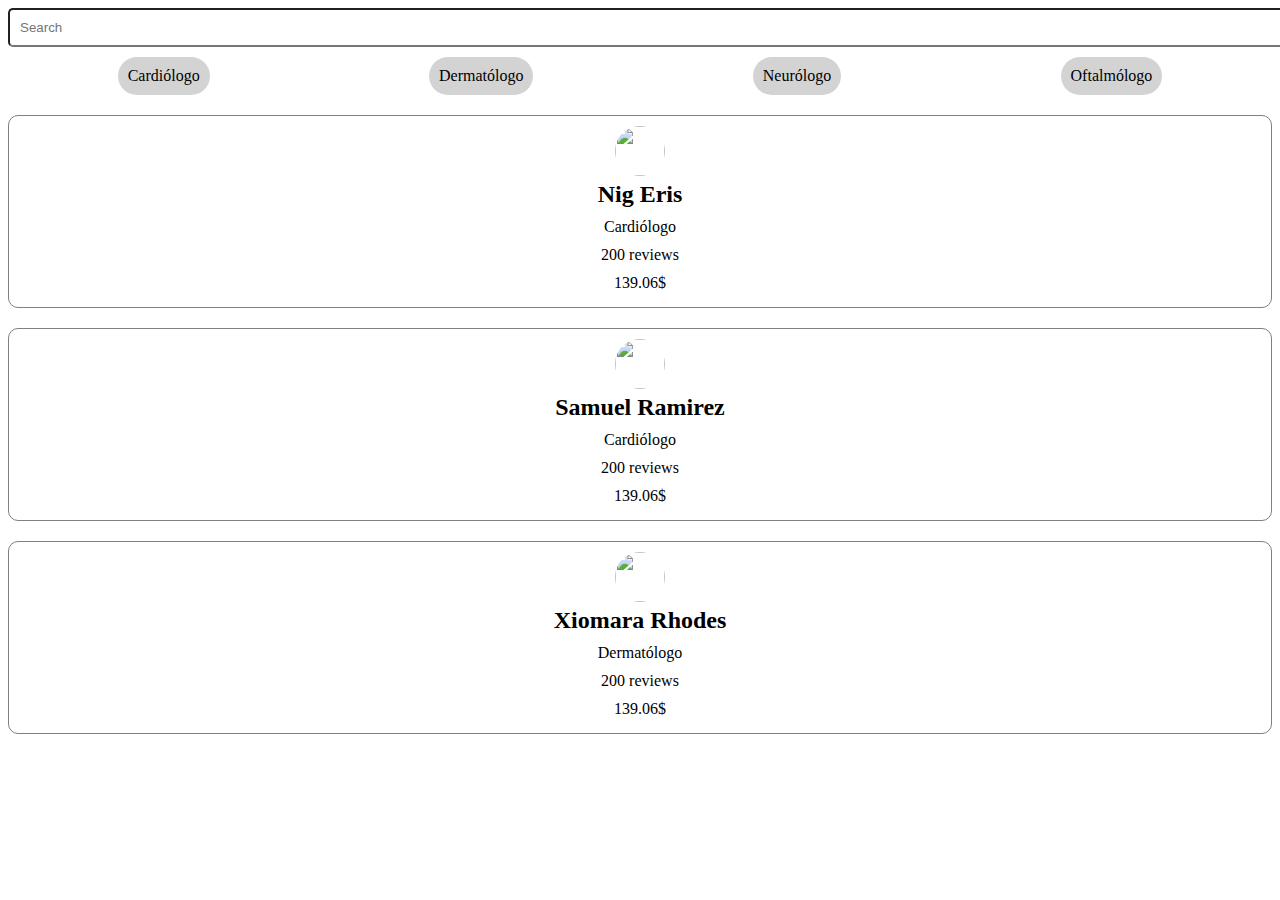
==== consultar_medico.html @ 4e98d10b "commitoush" ====
<!DOCTYPE html>
<html lang="en">
<head>
    <meta charset="UTF-8">
    <title>Select a Doctor</title>
    <link rel="stylesheet" href="consultar_medico.css">
    <script src="https://telegram.org/js/telegram-web-app.js"></script>
</head>
<body>
    <input type="text" class="search-bar" placeholder="Search">
    <div class="chips-container">
        <div class="chip" id="cardio">Cardiólogo</div>
        <div class="chip" id="derma">Dermatólogo</div>
        <div class="chip" id="neuro">Neurólogo</div>
        <div class="chip" id="oftal">Oftalmólogo</div>
    </div>
    <div class="doctor-card">
        <img class="doctor-image" src="https://www.wellingtonregional.com/sites/wellingtonregional.com/files/doctors_visit_1200x900.jpg">
        <h2 class="doctor-name">Nig Eris</h2>
        <span class="doctor-specialty">Cardiólogo</span>
        <span class="doctor-reviews">200 reviews</span>
        <span class="doctor-price">139.06$</span>
    </div>
    <div class="doctor-card">
        <img class="doctor-image" src="https://hips.hearstapps.com/hmg-prod/images/portrait-of-a-happy-young-doctor-in-his-clinic-royalty-free-image-1661432441.jpg?crop=0.66698xw:1xh;center,top&resize=1200:*">
        <h2 class="doctor-name">Samuel Ramirez</h2>
        <span class="doctor-specialty">Cardiólogo</span>
        <span class="doctor-reviews">200 reviews</span>
        <span class="doctor-price">139.06$</span>
    </div>
    <div class="doctor-card">
        <img class="doctor-image" src="https://img.freepik.com/foto-gratis/hermosa-joven-doctora-mirando-camara-oficina_1301-7807.jpg?size=626&ext=jpg&ga=GA1.1.386372595.1698019200&semt=sph">
        <h2 class="doctor-name">Xiomara Rhodes</h2>
        <span class="doctor-specialty">Dermatólogo</span>
        <span class="doctor-reviews">200 reviews</span>
        <span class="doctor-price">139.06$</span>
    </div>
    <button class="appointment-button">Apartar cita con el doctor</button>
    <script src="consultar_medico.js"></script>
</body>
</html>
---- consultar_medico.css ----
.search-bar {
    width: 100%;
    padding: 10px;
    border-radius: 5px;
}

.chips-container {
    display: flex;
    justify-content: space-around;
    margin-top: 10px;
}

.chip {
    padding: 10px;
    border-radius: 20px;
    background-color: lightgray;
}

.chip.selected {
    background-color: red;
}

.doctor-card {
    display: flex;
    flex-direction: column;
    align-items: center;
    border: 1px solid gray;
    border-radius: 10px;
    margin-top: 20px;
    padding: 10px;
}

.doctor-image {
    width: 50px;
    height: 50px;
    border-radius: 50%;
}

.doctor-name, .doctor-specialty, .doctor-reviews, .doctor-price {
    margin: 5px;
}
.chip.selected, .doctor-card.selected {
    background-color: red;
}

.chip.text-white, .doctor-card.text-white {
    color: white;
}

.appointment-button {
    position: fixed;
    bottom: 0;
    width: 100%;
    background-color: red;
    color: white;
    padding: 15px;
    text-align: center;
}
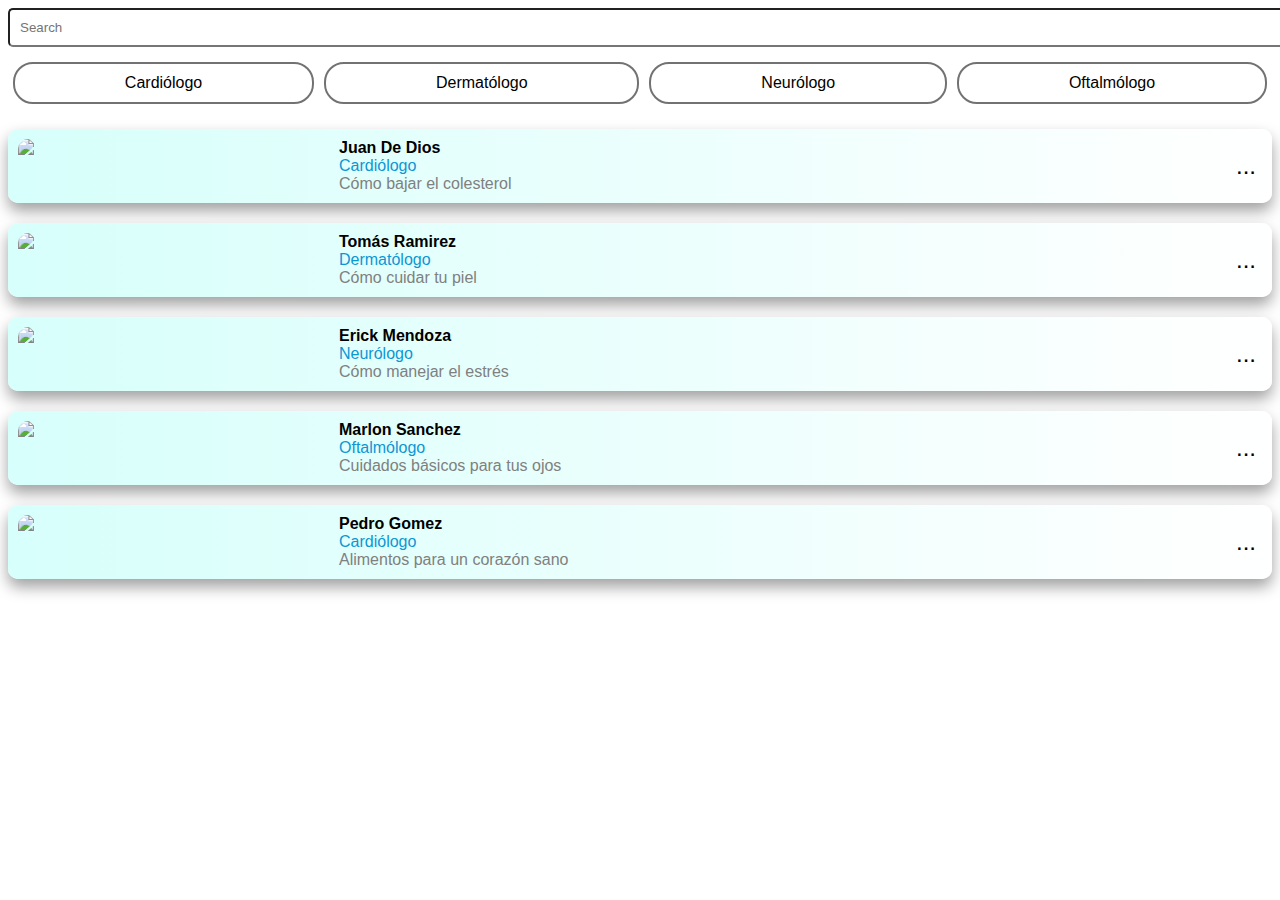
==== commit 3b9b9275: "push changes" ====
--- a/consultar_medico.html
+++ b/consultar_medico.html
@@ -2,9 +2,8 @@
 <html lang="en">
 <head>
     <meta charset="UTF-8">
-    <title>Select a Doctor</title>
+    <title>Select a Doctor Video</title>
     <link rel="stylesheet" href="consultar_medico.css">
-    <script src="https://telegram.org/js/telegram-web-app.js"></script>
 </head>
 <body>
     <input type="text" class="search-bar" placeholder="Search">
@@ -14,28 +13,9 @@
         <div class="chip" id="neuro">Neurólogo</div>
         <div class="chip" id="oftal">Oftalmólogo</div>
     </div>
-    <div class="doctor-card">
-        <img class="doctor-image" src="https://www.wellingtonregional.com/sites/wellingtonregional.com/files/doctors_visit_1200x900.jpg">
-        <h2 class="doctor-name">Nig Eris</h2>
-        <span class="doctor-specialty">Cardiólogo</span>
-        <span class="doctor-reviews">200 reviews</span>
-        <span class="doctor-price">139.06$</span>
+    <div class="video-container">
+        <!-- Aquí se agregarán las tarjetas de video -->
     </div>
-    <div class="doctor-card">
-        <img class="doctor-image" src="https://hips.hearstapps.com/hmg-prod/images/portrait-of-a-happy-young-doctor-in-his-clinic-royalty-free-image-1661432441.jpg?crop=0.66698xw:1xh;center,top&resize=1200:*">
-        <h2 class="doctor-name">Samuel Ramirez</h2>
-        <span class="doctor-specialty">Cardiólogo</span>
-        <span class="doctor-reviews">200 reviews</span>
-        <span class="doctor-price">139.06$</span>
-    </div>
-    <div class="doctor-card">
-        <img class="doctor-image" src="https://img.freepik.com/foto-gratis/hermosa-joven-doctora-mirando-camara-oficina_1301-7807.jpg?size=626&ext=jpg&ga=GA1.1.386372595.1698019200&semt=sph">
-        <h2 class="doctor-name">Xiomara Rhodes</h2>
-        <span class="doctor-specialty">Dermatólogo</span>
-        <span class="doctor-reviews">200 reviews</span>
-        <span class="doctor-price">139.06$</span>
-    </div>
-    <button class="appointment-button">Apartar cita con el doctor</button>
     <script src="consultar_medico.js"></script>
 </body>
 </html>
--- a/consultar_medico.css
+++ b/consultar_medico.css
@@ -2,57 +2,77 @@
     width: 100%;
     padding: 10px;
     border-radius: 5px;
+    font-family: Arial;
 }
 
 .chips-container {
     display: flex;
     justify-content: space-around;
     margin-top: 10px;
+    font-family: Arial;
 }
 
 .chip {
     padding: 10px;
+    margin: 5px;
     border-radius: 20px;
-    background-color: lightgray;
+    border: 2px solid rgba(0, 0, 0, 0.553);
+    flex-grow: 1;
+    text-align: center;
+    white-space: nowrap;
+    overflow: hidden;
+    text-overflow: ellipsis;
 }
 
-.chip.selected {
-    background-color: red;
-}
-
-.doctor-card {
+.video-card { background: rgb(215,255,251);
+    background: linear-gradient(90deg, rgba(215,255,251,1) 0%, rgba(255,255,255,1) 100%); 
+    border: none;
+    box-shadow: 0px 8px 15px 0px #0000005f;
     display: flex;
-    flex-direction: column;
-    align-items: center;
-    border: 1px solid gray;
     border-radius: 10px;
     margin-top: 20px;
     padding: 10px;
 }
 
 .doctor-image {
-    width: 50px;
-    height: 50px;
-    border-radius: 50%;
+    width: 25%;
+    border-radius: 10px;
 }
 
-.doctor-name, .doctor-specialty, .doctor-reviews, .doctor-price {
-    margin: 5px;
-}
-.chip.selected, .doctor-card.selected {
-    background-color: red;
+
+.video-info {
+  
+    display: flex;
+    flex-direction: column;
+    justify-content: space-between;
+    flex: 1;
+    margin-left: 10px;
+    font-family: 'Arial', sans-serif;
 }
 
-.chip.text-white, .doctor-card.text-white {
-    color: white;
+.more-options {
+    background: none;
+    border: none;
+    font-size: 1.5em;
 }
 
-.appointment-button {
-    position: fixed;
-    bottom: 0;
-    width: 100%;
-    background-color: red;
-    color: white;
-    padding: 15px;
-    text-align: center;
+/* Estilos adicionales para cuando se selecciona un chip o una tarjeta de video */
+.chip.selected {
+    color: #0b96d5; 
+    border-color: #0b96d5;
 }
+
+.video-card.selected {
+    color: #0b96d5; 
+}
+.doctor-name {
+    font-weight: bold;
+}
+
+.doctor-specialty {
+    color: #0b96d5;
+}
+
+.video-description {
+    color: gray;
+}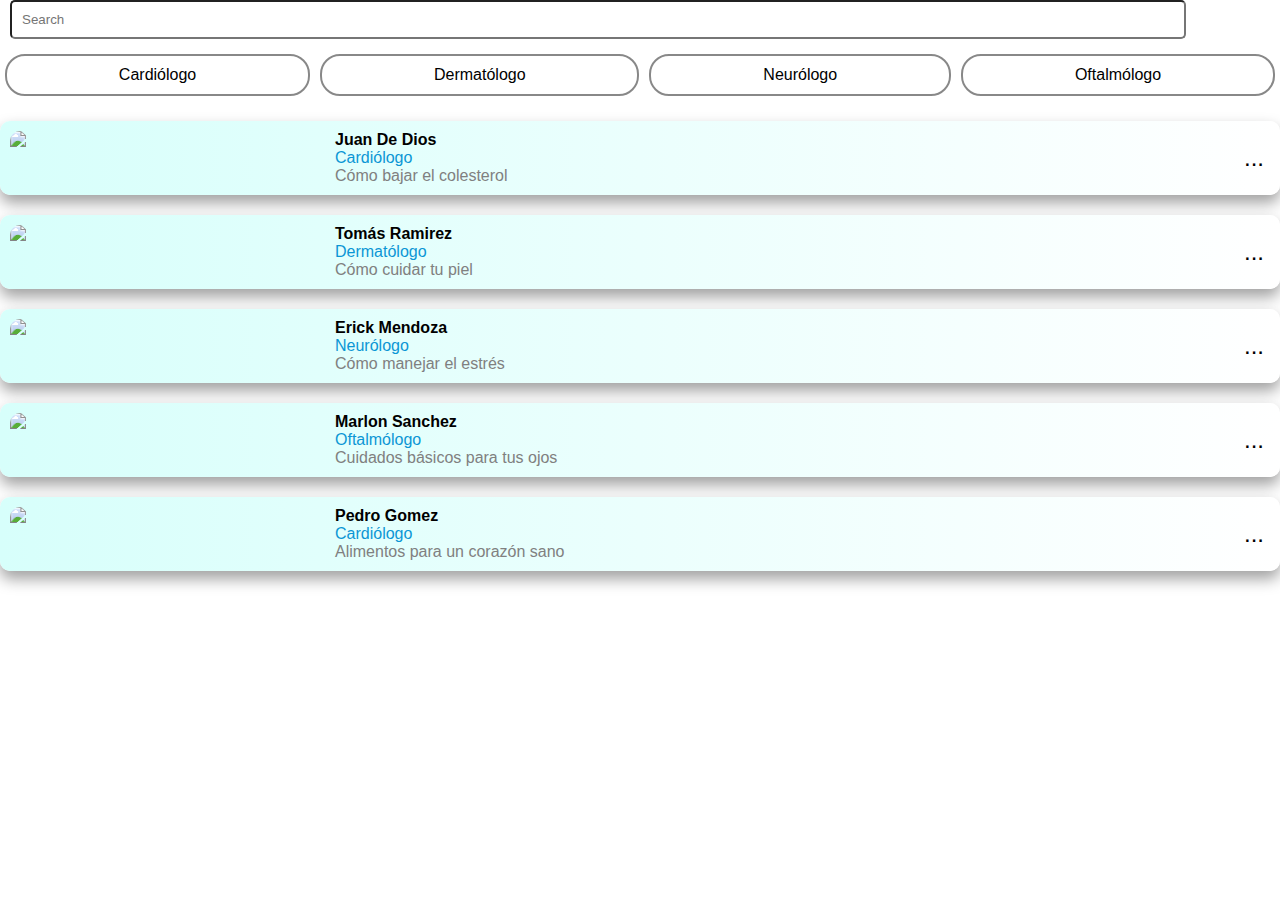
==== commit 1a10a4aa: "commit push last mockuo" ====
--- a/consultar_medico.html
+++ b/consultar_medico.html
@@ -6,6 +6,10 @@
     <link rel="stylesheet" href="consultar_medico.css">
 </head>
 <body>
+    <div class="upper-div">
+        <img src="https://media.licdn.com/dms/image/C560BAQGsPeM0VvDy6w/company-logo_200_200/0/1635771938412/ww_seguros_logo?e=2147483647&v=beta&t=_xpla06iWNIW35Yv1aoiwXTX7Zfg_R7jUxFWH1BWL-8" alt="">
+      <!-- Contenido del div superior -->
+    </div>
     <input type="text" class="search-bar" placeholder="Search">
     <div class="chips-container">
         <div class="chip" id="cardio">Cardiólogo</div>
--- a/consultar_medico.css
+++ b/consultar_medico.css
@@ -1,8 +1,11 @@
 .search-bar {
-    width: 100%;
+    margin-left:10px;
+    width: 90%;
     padding: 10px;
     border-radius: 5px;
     font-family: Arial;
+    display: flex;
+
 }
 
 .chips-container {
@@ -12,18 +15,30 @@
     font-family: Arial;
 }
 
+body {
+    margin: 0;
+    padding: 0;
+    background-color: #fff;
+  }
+  
 .chip {
     padding: 10px;
     margin: 5px;
     border-radius: 20px;
-    border: 2px solid rgba(0, 0, 0, 0.553);
+    border: 2px solid rgba(0, 0, 0, 0.468);
     flex-grow: 1;
     text-align: center;
     white-space: nowrap;
     overflow: hidden;
     text-overflow: ellipsis;
+    
 }
+.upper-div {
 
+    display: flex;
+  justify-content: center;
+  align-items: center;
+  }
 .video-card { background: rgb(215,255,251);
     background: linear-gradient(90deg, rgba(215,255,251,1) 0%, rgba(255,255,255,1) 100%); 
     border: none;
